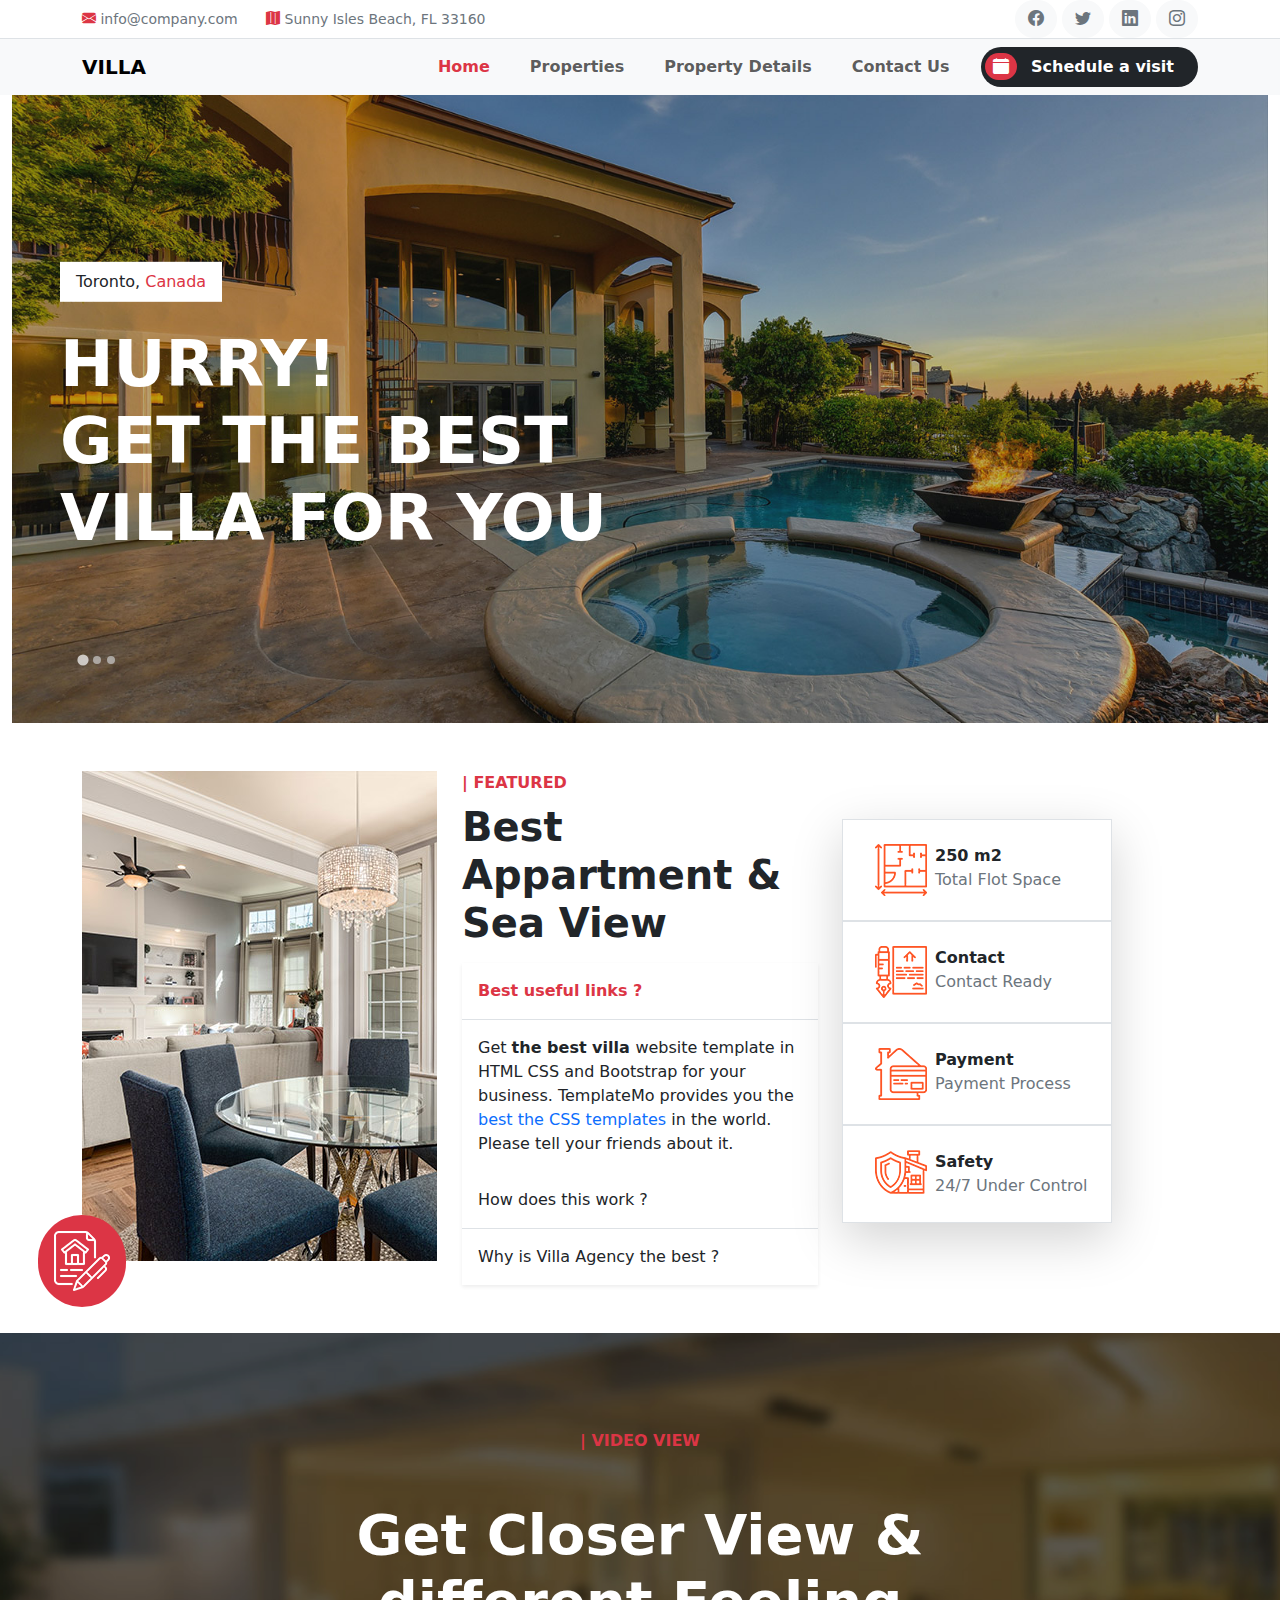
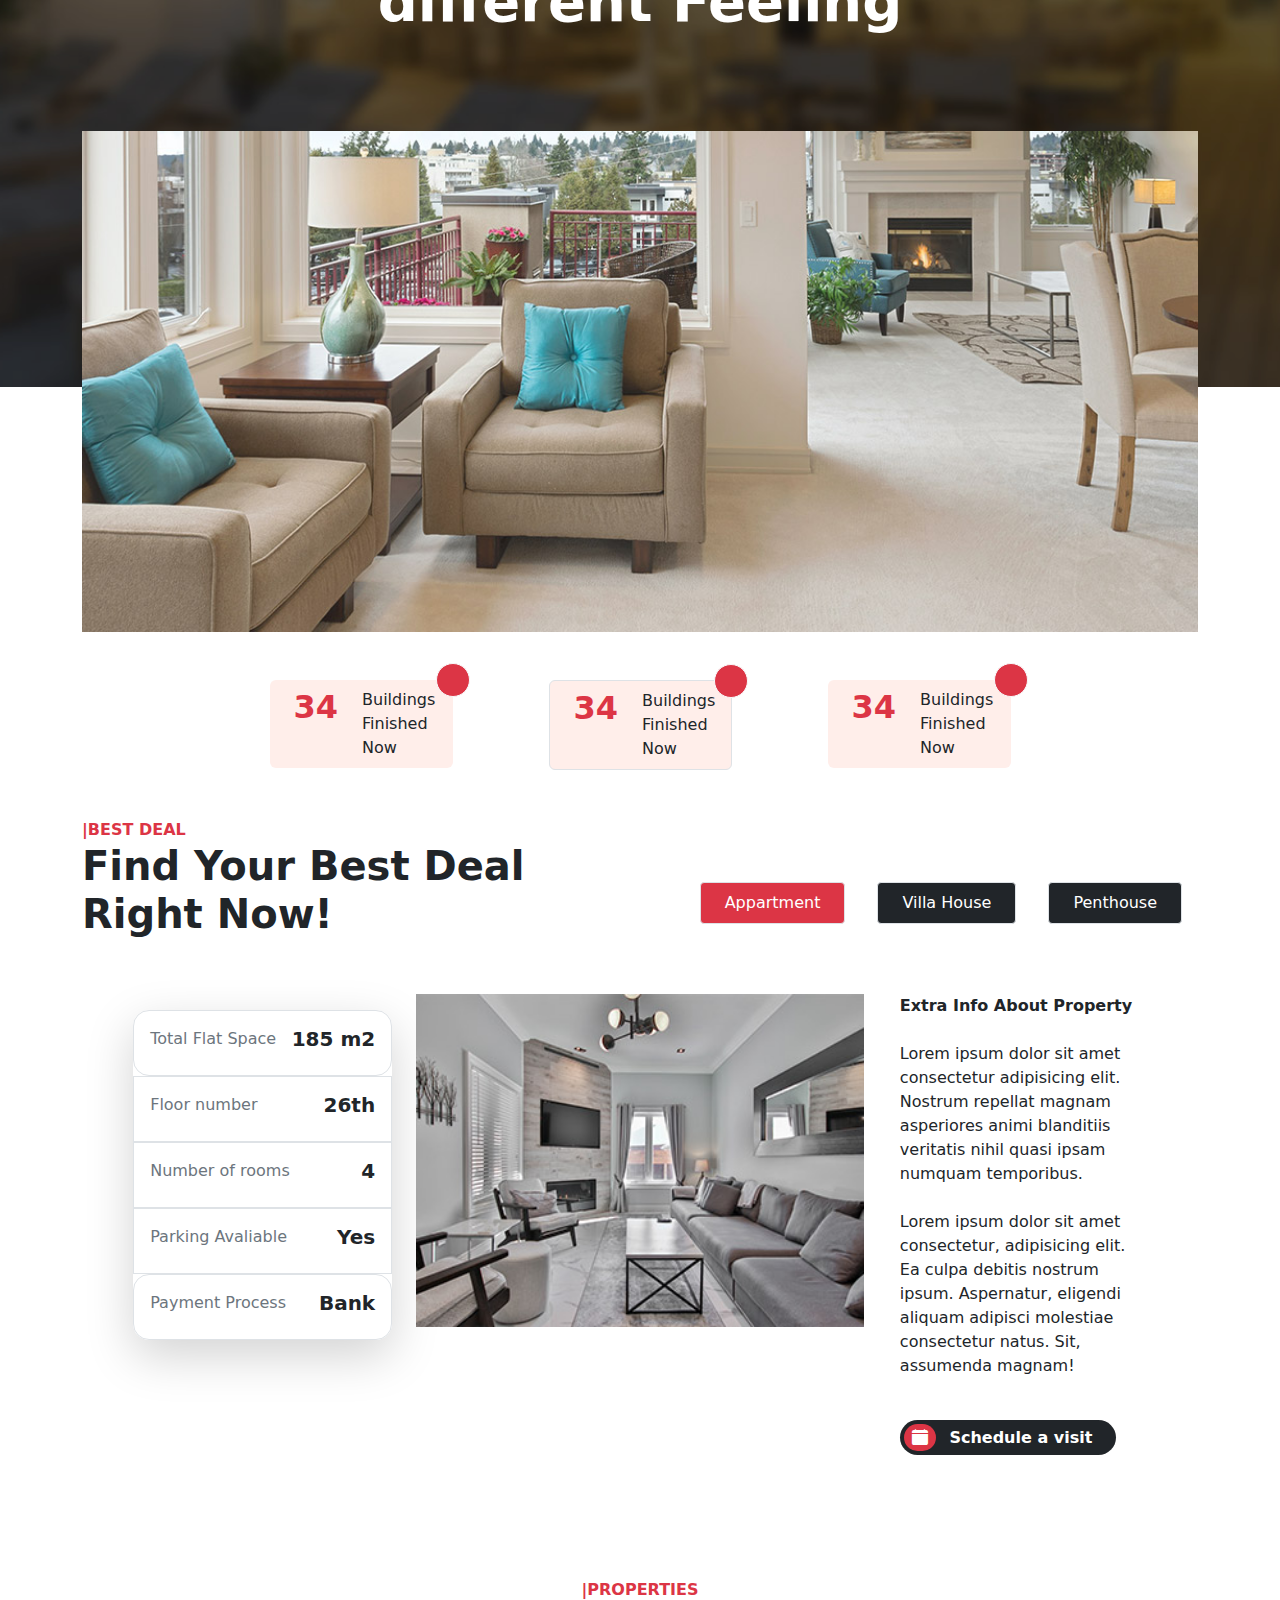
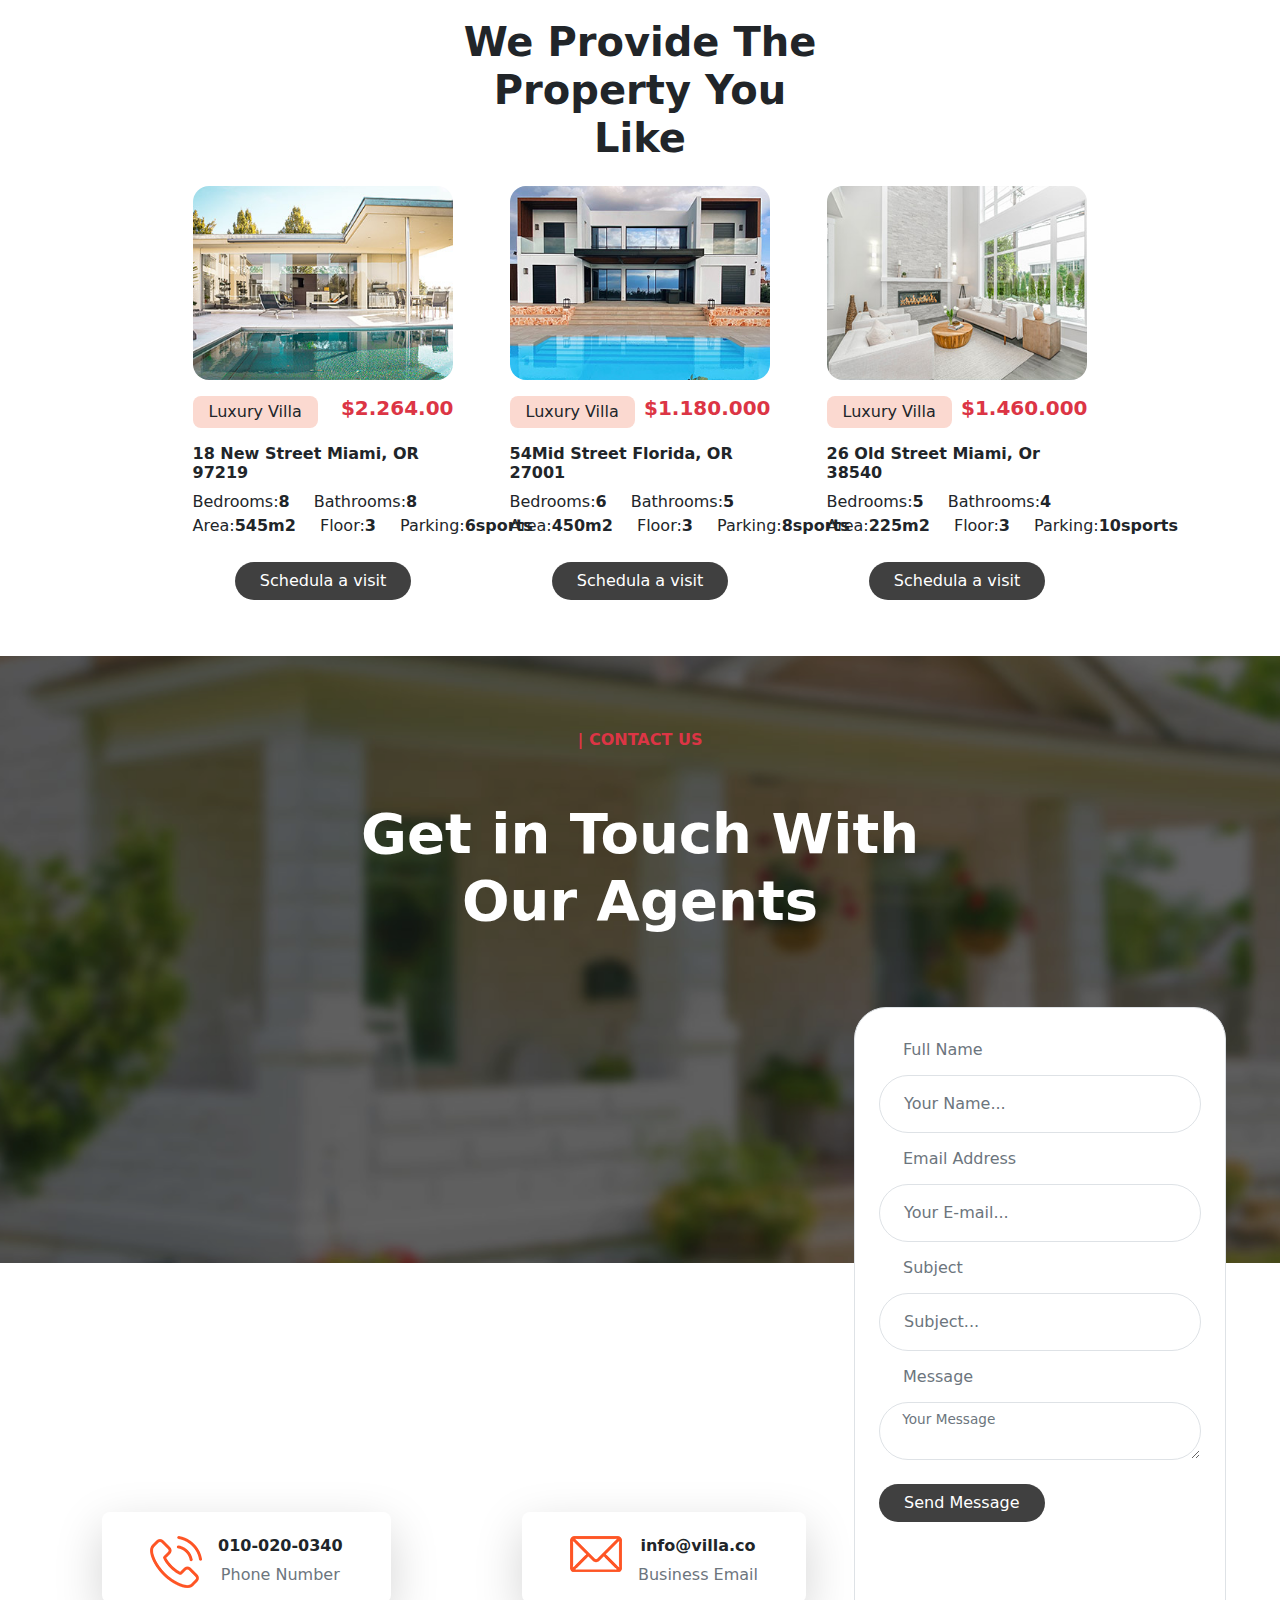
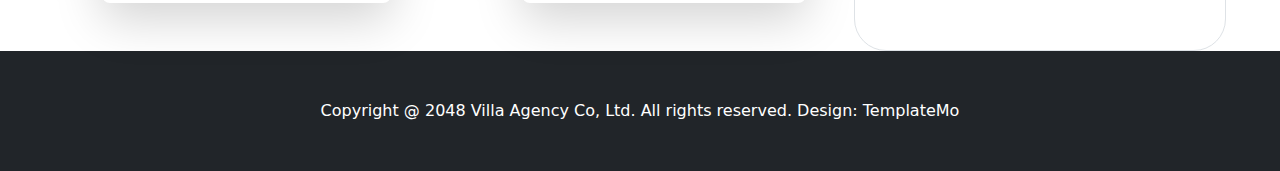
==== index.html @ 97d51863 "first commit" ====
<!DOCTYPE html>
<html lang="en">

<head>
    <meta charset="UTF-8">
    <meta name="viewport" content="width=device-width, initial-scale=1.0">
    <title>Villa</title>
    <link rel="stylesheet" href="css/bootstrap.min.css">
    <link rel="stylesheet" href="css/bootstrap-icons.min.css">
    <link rel="stylesheet" href="css/splide.min.css">
    <link rel="stylesheet" href="css/style.css">
</head>

<body>
    <div class="border-bottom">
        <div class="container-lg">
            <div class="d-flex justify-content-between align-items-center">
                <div class="small">
                    <a href="#" class="link-secondary text-decoration-none me-4">
                        <i class="bi-envelope-fill text-danger"></i>
                        <span class="d-none d-sm-inline">info@company.com</span>
                    </a>
                    <a href="#" class="link-secondary text-decoration-none">
                        <i class="bi-map-fill text-danger"></i>
                        <span class="d-none d-sm-inline">Sunny Isles Beach, FL 33160</span>
                    </a>
                </div>
                <div>
                    <a href="#" class="btn btn-light link-secondary rounded-pill"><i class="bi-facebook"></i></a>
                    <a href="#" class="btn btn-light link-secondary rounded-pill"><i class="bi-twitter"></i></a>
                    <a href="#" class="btn btn-light link-secondary rounded-pill"><i class="bi-linkedin"></i></a>
                    <a href="#" class="btn btn-light link-secondary rounded-pill"><i class="bi-instagram"></i></a>
                </div>
            </div>
        </div>
    </div>

    <nav class="navbar navbar-expand-md navbar-light bg-light" aria-label="Navbar">
        <div class="container-lg">
            <a class="navbar-brand fw-bold" href="#">VILLA</a>
            <button class="navbar-toggler" type="button" data-bs-toggle="collapse" data-bs-target="#navbar"
                aria-controls="navbar" aria-expanded="false" aria-label="Toggle navigation">
                <span class="navbar-toggler-icon"></span>
            </button>

            <div class="collapse navbar-collapse" id="navbar">
                <ul class="navbar-nav ms-auto">
                    <li class="nav-item">
                        <a class="nav-link fw-semibold me-lg-4 link-danger" href="#">Home</a>
                    </li>
                    <li class="nav-item">
                        <a class="nav-link fw-semibold me-lg-4" href="#">Properties</a>
                    </li>
                    <li class="nav-item">
                        <a class="nav-link fw-semibold me-lg-4" href="#">Property Details</a>
                    </li>
                    <li class="nav-item">
                        <a class="nav-link fw-semibold me-lg-4" href="#">Contact Us</a>
                    </li>
                    <li class="nav-item">
                        <a class="nav-link fw-semibold text-bg-dark rounded-pill ps-1 pe-4" href="#">
                            <span class="bg-danger rounded-pill py-1 px-2 me-2"><i class="bi-calendar-fill"></i></span>
                            Schedule a visit
                        </a>
                    </li>
                </ul>
            </div>
        </div>
    </nav>

    <div class="container-fluid">
        <div class="splide" role="group" aria-label="Splide">
            <div class="splide__track">
                <ul class="splide__list">
                    <li class="splide__slide">
                        <div class="position-relative">
                            <img src="img/banner-01.jpg" alt="" class="img-fluid">
                            <div class="position-absolute top-50 start-0 translate-middle-y">
                                <div class="m-5">
                                    <div class="d-inline-block bg-white py-2 px-3 mb-4">
                                        Toronto, <span class="text-danger">Canada</span>
                                    </div>
                                    <div class="text-white display-3 fw-bold">
                                        <div>HURRY!</div>
                                        <div>GET THE BEST</div>
                                        <div>VILLA FOR YOU</div>
                                    </div>
                                </div>
                            </div>
                        </div>
                    </li>
                    <li class="splide__slide">
                        <div class="position-relative">
                            <img src="img/banner-02.jpg" alt="" class="img-fluid">
                            <div class="position-absolute top-50 start-0 translate-middle-y">
                                <div class="m-5">
                                    <div class="d-inline-block bg-white py-2 px-3 mb-4">
                                        Moscow, <span class="text-danger">Russia</span>
                                    </div>
                                    <div class="text-white display-3 fw-bold">
                                        <div>HURRY!</div>
                                        <div>GET THE BEST</div>
                                        <div>VILLA FOR YOU</div>
                                    </div>
                                </div>
                            </div>
                        </div>
                    </li>
                    <li class="splide__slide">
                        <div class="position-relative">
                            <img src="img/banner-03.jpg" alt="" class="img-fluid">
                            <div class="position-absolute top-50 start-0 translate-middle-y">
                                <div class="m-5">
                                    <div class="d-inline-block bg-white py-2 px-3 mb-4">
                                        Sydney, <span class="text-danger">Australia</span>
                                    </div>
                                    <div class="text-white display-3 fw-bold">
                                        <div>HURRY!</div>
                                        <div>GET THE BEST</div>
                                        <div>VILLA FOR YOU</div>
                                    </div>
                                </div>
                            </div>
                        </div>
                    </li>
                </ul>
            </div>
        </div>
    </div>

    <div class="container-lg my-5">
        <div class="bg-white">
            <div class="row">
                <div class="col">
                    <div class="position-relative">
                        <div>
                            <img src="img/featured.jpg" alt="" class="">
                        </div>
                        <div
                            class="position-absolute top-100 start-0 translate-middle bg-danger rounded-pill py-3 px-3 ">
                            <img src="img/featured-icon.png" alt="" class="img-fluid ">
                        </div>
                    </div>
                </div>
                <div class="col">
                    <div class="text-danger fw-bold">
                        | FEATURED
                    </div>
                    <div class="h1 fw-bold py-2">
                        <div>Best</div>
                        <div>Appartment &</div>
                        <div>Sea View</div>
                    </div>
                    <div class="shadow-sm">
                        <div class="text-danger fw-semibold py-3 ps-3 border-bottom">
                            Best useful links ?
                        </div>
                        <div class="ps-3 py-3">
                            Get <strong>the best villa </strong> website template in HTML CSS and Bootstrap for your
                            business. TemplateMo provides you the <span class="text-primary"> best the CSS templates
                            </span> in the world.
                            Please tell your friends about it.
                        </div>
                        <div class="py-3 ps-3 border-bottom">
                            How does this work ?
                        </div>
                        <div class="py-3 ps-3">
                            Why is Villa Agency the best ?
                        </div>
                    </div>
                </div>
                <div class="col pt-5">
                    <div class="shadow-lg d-inline-block ">
                        <div class="d-flex border-secondary-600 border p-4 ">
                            <div>
                                <img src="img/info-icon-01.png" alt="" class="img-fluid px-2">
                            </div>
                            <div class="">
                                <div class="fw-bold">
                                    250 m2
                                </div>
                                <div class="text-secondary">
                                    Total Flot Space
                                </div>
                            </div>
                        </div>
                        <div class="d-flex border-secondary-600 border p-4">
                            <div>
                                <img src="img/info-icon-02.png" alt="" class="img-fluid px-2">
                            </div>
                            <div class="">
                                <div class=" fw-bold">
                                    Contact
                                </div>
                                <div class="text-secondary">
                                    Contact Ready
                                </div>
                            </div>
                        </div>
                        <div class="d-flex border-secondary-600 border p-4">
                            <div>
                                <img src="img/info-icon-03.png" alt="" class="img-fluid px-2">
                            </div>
                            <div class="">
                                <div class=" fw-bold">
                                    Payment
                                </div>
                                <div class="text-secondary">
                                    Payment Process
                                </div>
                            </div>
                        </div>
                        <div class="d-flex border-secondary-600 border p-4">
                            <div>
                                <img src="img/info-icon-04.png" alt="" class="img-fluid px-2">
                            </div>
                            <div class="">
                                <div class=" fw-bold">
                                    Safety
                                </div>
                                <div class="text-secondary">
                                    24/7 Under Control
                                </div>
                            </div>
                        </div>
                    </div>
                </div>
            </div>
        </div>
    </div>
    <div class="bg-image1">
        <div class="bg-black bg-opacity-25 py-5">
            <div class="header-margin-bottom container-lg text-center py-4 py-sm-5">
                <div class=" fw-bold text-white ">
                    <div class="text-danger text-center fw-bold">
                        | VIDEO VIEW
                    </div>
                    <div class="display-4 fw-semibold text-white text-center pt-5">
                        Get Closer View & <br>different Feeling
                    </div>
                </div>
            </div>
        </div>
    </div>

    <div class="header-margin-top container-lg text-center">
        <div class="row justify-content-center">
            <img src="img/video-frame.jpg" alt="" class="img-fluid">
        </div>
    </div>




    <div class="container-lg py-5">
        <div class="d-flex justify-content-center">
            <div class="col-3 px-5 ">
                <div class="d-flex py-2 rounded-2 position-relative" style="background-color: #FFEEEA;">
                    <div class="text-danger fw-bold h2 pe-4 ps-4">34</div>
                    <div class="fw-normal ">
                        Buildings <br>Finished Now<span
                            class="position-absolute top-0 start-100 translate-middle badge border border-light rounded-circle bg-danger p-3"><span
                                class="visually-hidden">unread messages</span></span>
                    </div>
                </div>
            </div>
            <div class="col-3 px-5 ">
                <div class="d-flex py-2 rounded-2 position-relative border" style="background-color: #FFEEEA;">
                    <div class="text-danger fw-bold h2 pe-4 ps-4">34</div>
                    <div class="fw-normal ">
                        Buildings <br>Finished Now<span
                            class="position-absolute top-0 start-100 translate-middle badge border border-light rounded-circle bg-danger p-3"><span></span>
                    </div>
                </div>
            </div>
            <div class="col-3 px-5 ">
                <div class="d-flex py-2 rounded-2 position-relative" style="background-color: #FFEEEA;">
                    <div class="text-danger fw-bold h2 pe-4 ps-4">34</div>
                    <div class="fw-normal ">
                        Buildings <br>Finished Now<span
                            class="position-absolute top-0 start-100 translate-middle badge border border-light rounded-circle bg-danger p-3"><span
                                class="visually-hidden">unread messages</span></span>
                    </div>
                </div>
            </div>
        </div>
    </div>
    <div class="container-lg">
        <div class="d-flex justify-content-between">
            <div class="">
                <div class="text-danger fw-bold">
                    |BEST DEAL
                </div>
                <div class="h1 fw-bold ">
                    Find Your Best Deal <br> Right Now!
                </div>
            </div>
            <div class="pt-3">
                <div class="d-flex  pt-5">
                    <div class="px-3 ">
                        <div class="text-white border bg-danger d-inline-block px-4 py-2 rounded-1">
                            Appartment
                        </div>
                    </div>
                    <div class="px-3">
                        <div class="text-white border bg-dark d-inline-block px-4 py-2 rounded-1">
                            Villa House
                        </div>
                    </div>
                    <div class="px-3">
                        <div class="text-white border bg-dark d-inline-block px-4 py-2 rounded-1">
                            Penthouse
                        </div>
                    </div>
                </div>
            </div>
        </div>
    </div>
    <div class="container-lg py-5 px-3">
        <div class="row justify-content-center">
            <div class="col-3 pt-3">
                <div class="shadow-lg rounded-4">
                    <div class="d-flex justify-content-between border border-secondary-300 py-3 pe-3 rounded-4">
                        <div class="text-secondary ps-3">
                            Total Flat Space
                        </div>
                        <div class="h5 fw-semibold">
                            185 m2
                        </div>
                    </div>
                    <div class="d-flex justify-content-between border border-secondary-300 py-3 pe-3 ">
                        <div class="text-secondary ps-3">
                            Floor number
                        </div>
                        <div class="h5 fw-semibold">
                            26th
                        </div>
                    </div>
                    <div class="d-flex justify-content-between border border-secondary-300 py-3 pe-3">
                        <div class="text-secondary ps-3">
                            Number of rooms
                        </div>
                        <div class="h5 fw-semibold">
                            4
                        </div>
                    </div>
                    <div class="d-flex justify-content-between border border-secondary-300 py-3 pe-3">
                        <div class="text-secondary ps-3">
                            Parking Avaliable
                        </div>
                        <div class="h5 fw-semibold">
                            Yes
                        </div>
                    </div>
                    <div class="d-flex justify-content-between border border-secondary-300 py-3 pe-3 rounded-4">
                        <div class="text-secondary ps-3">
                            Payment Process
                        </div>
                        <div class="h5 fw-semibold">
                            Bank
                        </div>
                    </div>
                </div>
            </div>
            <div class="col-5">
                <div>
                    <img src="img/property-05.jpg" alt="" class="w-100">
                </div>
            </div>
            <div class="col-3 ps-4">
                <div class="fw-bold">
                    Extra Info About Property
                </div>
                <div class="py-4">
                    Lorem ipsum dolor sit amet consectetur adipisicing elit. Nostrum repellat magnam asperiores animi
                    blanditiis veritatis nihil quasi ipsam numquam temporibus.
                </div>
                <div>
                    Lorem ipsum dolor sit amet consectetur, adipisicing elit. Ea culpa debitis nostrum ipsum.
                    Aspernatur, eligendi aliquam adipisci molestiae consectetur natus. Sit, assumenda magnam!
                </div>
                <div class="py-5">
                    <a class="text-decoration-none fw-semibold text-bg-dark rounded-pill ps-1 pe-4 py-2" href="#">
                        <span class="bg-danger rounded-pill py-1 px-2 me-2"><i class="bi-calendar-fill"></i></span>
                        Schedule a visit
                    </a>
                </div>
            </div>
        </div>
    </div>
    <div class="container-lg py-3">
        <div class="text-center">
            <div class="text-danger fw-semibold py-3">
                |PROPERTIES
            </div>
            <div class="h1 fw-bold">
                We Provide The <br> Property You <br> Like
            </div>
        </div>
        <div class="row justify-content-center">
            <div class="col-3 m-3">
                <div>
                    <img src="img/property-02.jpg" alt="" class="img-fluid rounded-4 ">
                </div>
                <div class="d-flex justify-content-between py-3">
                    <div class="py-1 px-3 rounded-3" style="background-color: #FBD9D0;">
                        Luxury Villa
                    </div>
                    <div class="text-danger h5 fw-semibold">
                        $2.264.00
                    </div>
                </div>
                <div class="h6 fw-bold">
                    18 New Street Miami, OR 97219
                </div>
                <div class="d-flex ">
                    <div>
                        Bedrooms:<span class="fw-semibold">8</span>
                    </div>
                    <div class="px-4">
                        Bathrooms:<span class="fw-semibold">8</span>
                    </div>
                </div>
                <div class="d-flex ">
                    <div>
                        Area:<span class="fw-semibold">545m2</span>
                    </div>
                    <div class="px-4">
                        Floor:<span class="fw-semibold">3</span>
                    </div>
                    <div class="">
                        Parking:<span class="fw-semibold">6sports</span>
                    </div>
                </div>
                <div class="py-4 text-center">
                    <button class="text-white bg-black bg-opacity-75 btn rounded-pill px-4">Schedula a visit</button>
                </div>
            </div>
            <div class="col-3 m-3">
                <div>
                    <img src="img/property-03.jpg" alt="" class="img-fluid rounded-4">
                </div>
                <div class="d-flex justify-content-between py-3">
                    <div class="py-1 px-3 rounded-3" style="background-color: #FBD9D0;">
                        Luxury Villa
                    </div>
                    <div class="text-danger h5 fw-semibold">
                        $1.180.000
                    </div>
                </div>
                <div class="h6 fw-bold">
                    54Mid Street Florida, OR 27001
                </div>
                <div class="d-flex ">
                    <div>
                        Bedrooms:<span class="fw-semibold">6</span>
                    </div>
                    <div class="px-4">
                        Bathrooms:<span class="fw-semibold">5</span>
                    </div>
                </div>
                <div class="d-flex ">
                    <div>
                        Area:<span class="fw-semibold">450m2</span>
                    </div>
                    <div class="px-4">
                        Floor:<span class="fw-semibold">3</span>
                    </div>
                    <div class="">
                        Parking:<span class="fw-semibold">8sports</span>
                    </div>
                </div>
                <div class="py-4 text-center">
                    <button class="text-white bg-black bg-opacity-75 btn rounded-pill px-4">Schedula a visit</button>
                </div>
            </div>
            <div class="col-3 m-3">
                <div>
                    <img src="img/property-04.jpg" alt="" class="img-fluid rounded-4">
                </div>
                <div class="d-flex justify-content-between py-3">
                    <div class="py-1 px-3 rounded-3" style="background-color: #FBD9D0;">
                        Luxury Villa
                    </div>
                    <div class="text-danger h5 fw-semibold">
                        $1.460.000
                    </div>
                </div>
                <div class="h6 fw-bold">
                    26 Old Street Miami, Or 38540
                </div>
                <div class="d-flex ">
                    <div>
                        Bedrooms:<span class="fw-semibold">5</span>
                    </div>
                    <div class="px-4">
                        Bathrooms:<span class="fw-semibold">4</span>
                    </div>
                </div>
                <div class="d-flex ">
                    <div>
                        Area:<span class="fw-semibold">225m2</span>
                    </div>
                    <div class="px-4">
                        Floor:<span class="fw-semibold">3</span>
                    </div>
                    <div class="">
                        Parking:<span class="fw-semibold">10sports</span>
                    </div>
                </div>
                <div class="py-4 text-center">
                    <button class="text-white bg-black bg-opacity-75 btn rounded-pill px-4">Schedula a visit</button>
                </div>
            </div>
        </div>
    </div>
    <div class="bg-image2">
        <div class="bg-black bg-opacity-25 py-5">
            <div class="header-margin-bottom container-lg text-center py-4 ">
                <div class=" fw-bold text-white ">
                    <div class="text-danger text-center fw-bold">
                        | CONTACT US
                    </div>
                    <div class="display-4 fw-semibold text-white text-center pt-5">
                        Get in Touch With <br> Our Agents
                    </div>
                </div>
            </div>
        </div>
    </div>

    <div class="header-margin-top container-lg text-center">
        <div class="d-flex justify-content-center">
            <div class="col">
                <iframe
                    src="https://www.google.com/maps/embed?pb=!1m18!1m12!1m3!1d25172.330587629007!2d58.3898002!3d37.9411446!2m3!1f0!2f0!3f0!3m2!1i1024!2i768!4f13.1!3m3!1m2!1s0x3f6ffde1fdb24cad%3A0xd5fe0ca9c6b556a!2z0J7QsdGA0LDQt9C-0LLQsNGC0LXQu9GM0L3Ri9C5INGG0LXQvdGC0YAgIkd1anVybHkgTmVzaWwi!5e0!3m2!1sru!2s!4v1705482089475!5m2!1sru!2s"
                    width="800" height="450" style="border:0; " class="rounded-5" allowfullscreen="" loading="lazy"
                    referrerpolicy="no-referrer-when-downgrade"></iframe>
                <div class="d-flex justify-content-between py-5 p-5">
                    <div class="shadow-lg px-5 pt-4 rounded-3 d-flex">
                        <div>
                            <img src="img/phone-icon.png" alt="">
                        </div>
                        <div class="ps-3">
                            <p class="h6 fw-semibold">010-020-0340</p>
                            <p class="text-secondary">Phone Number</p>
                        </div>
                    </div>
                    <div class="shadow-lg px-5 pt-4 rounded-3 d-flex">
                        <div>
                            <img src="img/email-icon.png" alt="">
                        </div>
                        <div class="ps-3">
                            <p class="h6 fw-semibold">info@villa.co</p>
                            <p class="text-secondary">Business Email</p>
                        </div>
                    </div>
                </div>
            </div>
            <div class="col-4 border p-4 rounded-5 bg-white">
                <div class="text-secondary text-start h6 ps-4 py-2">
                    Full Name
                </div>
                <div class="form-floating">
                    <input type="text" class="form-control rounded-5 p-3" id="floatingInput" placeholder="">
                    <label class="ps-4 text-secondary " for="floatingInput">Your Name...</label>
                </div>
                <div class="text-secondary text-start h6 ps-4 pt-3 pb-2">
                    Email Address
                </div>
                <div class="form-floating">
                    <input type="e-mail" class="form-control rounded-5 p-3" id="floatingInput" placeholder="">
                    <label class="ps-4 text-secondary " for="floatingInput">Your E-mail...</label>
                </div>
                <div class="text-secondary text-start h6 ps-4 pt-3 pb-2">
                    Subject
                </div>
                <div class="form-floating">
                    <input type="text" class="form-control rounded-5 p-3" id="floatingInput" placeholder="">
                    <label class="ps-4 text-secondary " for="floatingInput">Subject...</label>
                </div>
                <div class="text-secondary text-start h6 ps-4 pt-3 pb-2">
                    Message
                </div>
                <div class="form-floating">
                    <textarea class="form-control rounded-5" name="text" id="floatingInput" cols="30"
                        rows="10"></textarea>

                    <label class="ps-4 text-secondary " for="floatingInput">Your Message</label>
                </div>
                <div class="py-4 text-start">
                    <button class=" text-white bg-black bg-opacity-75 btn rounded-pill px-4">Send Message</button>
                </div>
            </div>
        </div>
    </div>
    <div class="bg-dark">
        <div class="container-lg">
            <div class="py-5 text-center text-white">
                Copyright @ 2048 Villa Agency Co, Ltd. All rights reserved. Design: TemplateMo
            </div>
        </div>
    </div>



    <style>
        .splide__pagination {
            right: unset;
            margin-left: 3rem;
            margin-bottom: 3rem;
        }
    </style>
    <script>
        document.addEventListener('DOMContentLoaded', function () {
            var splide = new Splide('.splide', {
                type: "loop",
                autoplay: 1,
                arrows: 0,
                interval: 3e3,
                pauseOnHover: 0,
                perMove: 1,
                perPage: 1,
                gap: "1.5rem",
            });
            splide.mount();
        });
    </script>
    <script src="js/bootstrap.bundle.min.js"></script>
    <script src="js/splide.min.js"></script>
</body>

</html>
---- css/style.css ----
.bg-image1 {
    background-image: url('../img/video-bg.jpg');
    background-color: #000000;
    background-repeat: no-repeat;
    background-position: center;
    background-size: cover;
}

.bg-image2 {
    background-image: url('../img/contact-bg.jpg');
    background-color: #000000;
    background-repeat: no-repeat;
    background-position: center;
    background-size: cover;
}

.header-margin-bottom {
    margin-bottom: 16rem;
}
.header-margin-top {
    margin-top: -16rem;
}
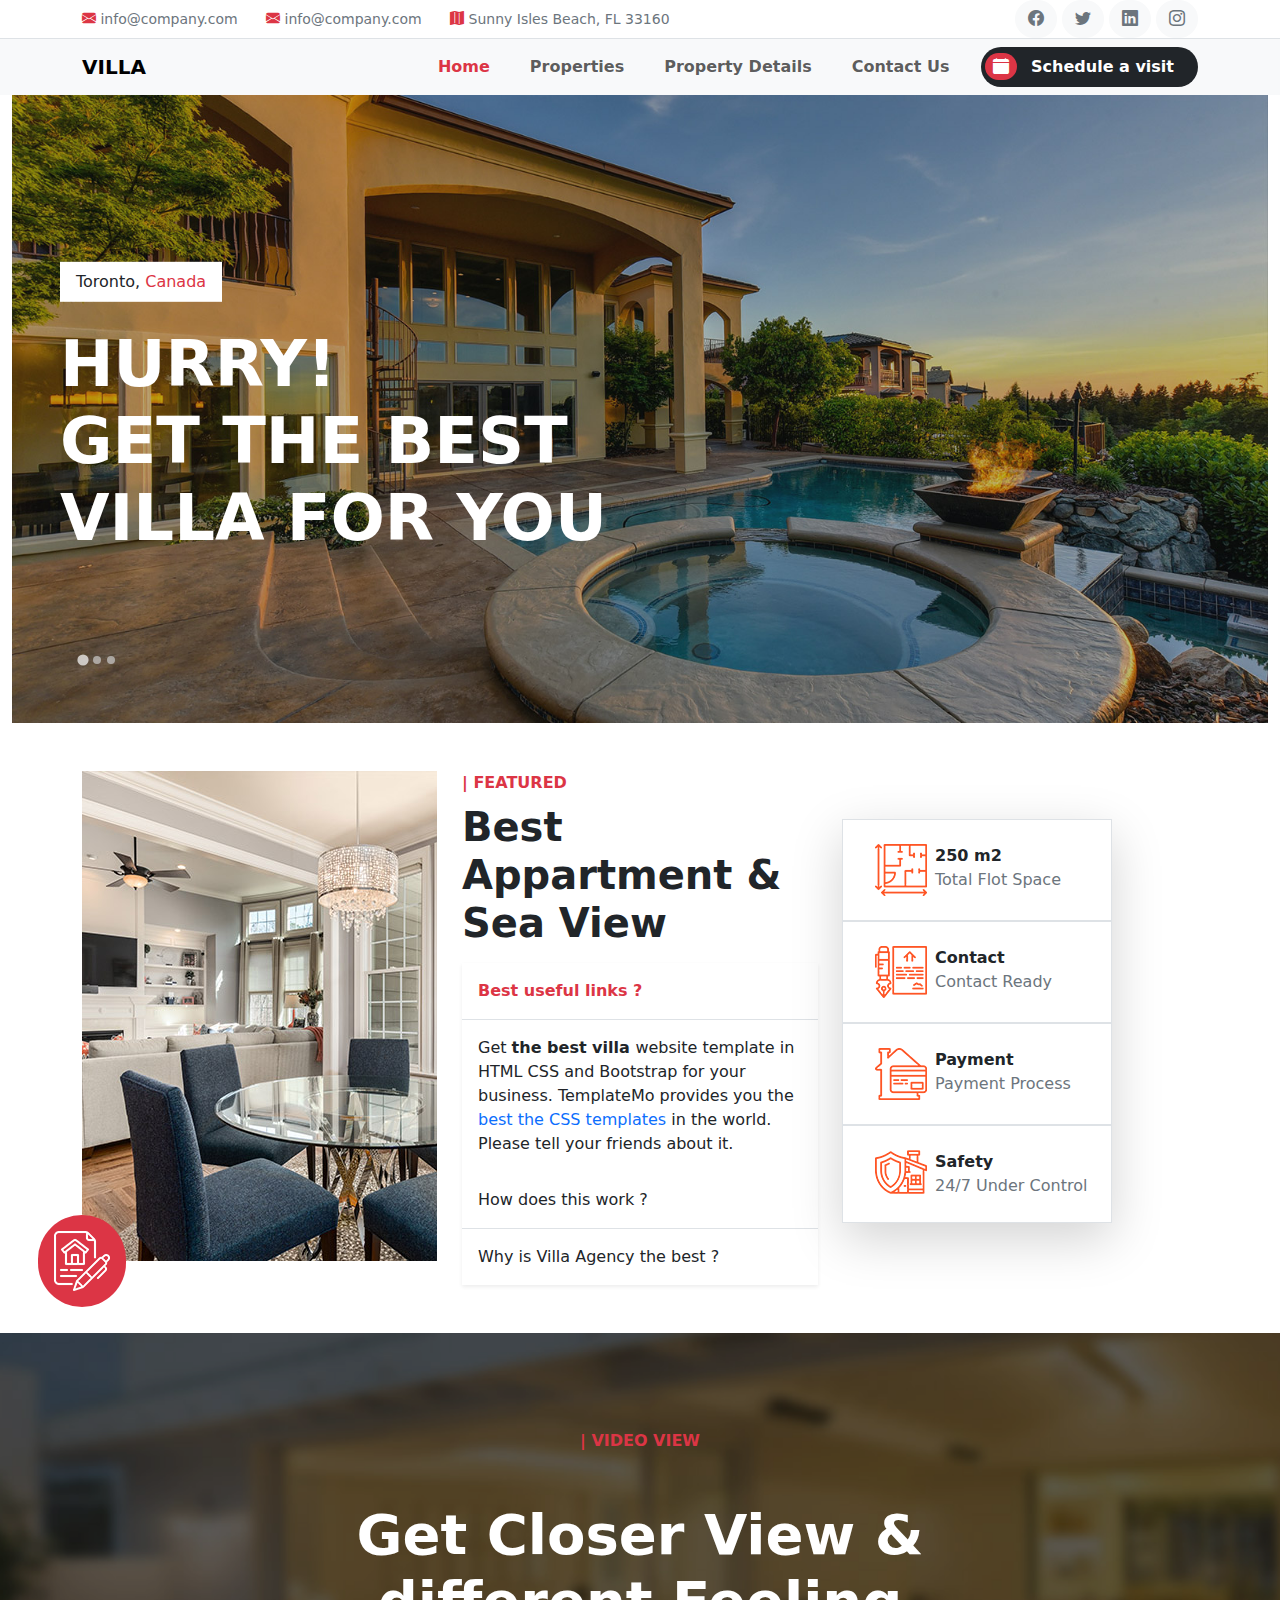
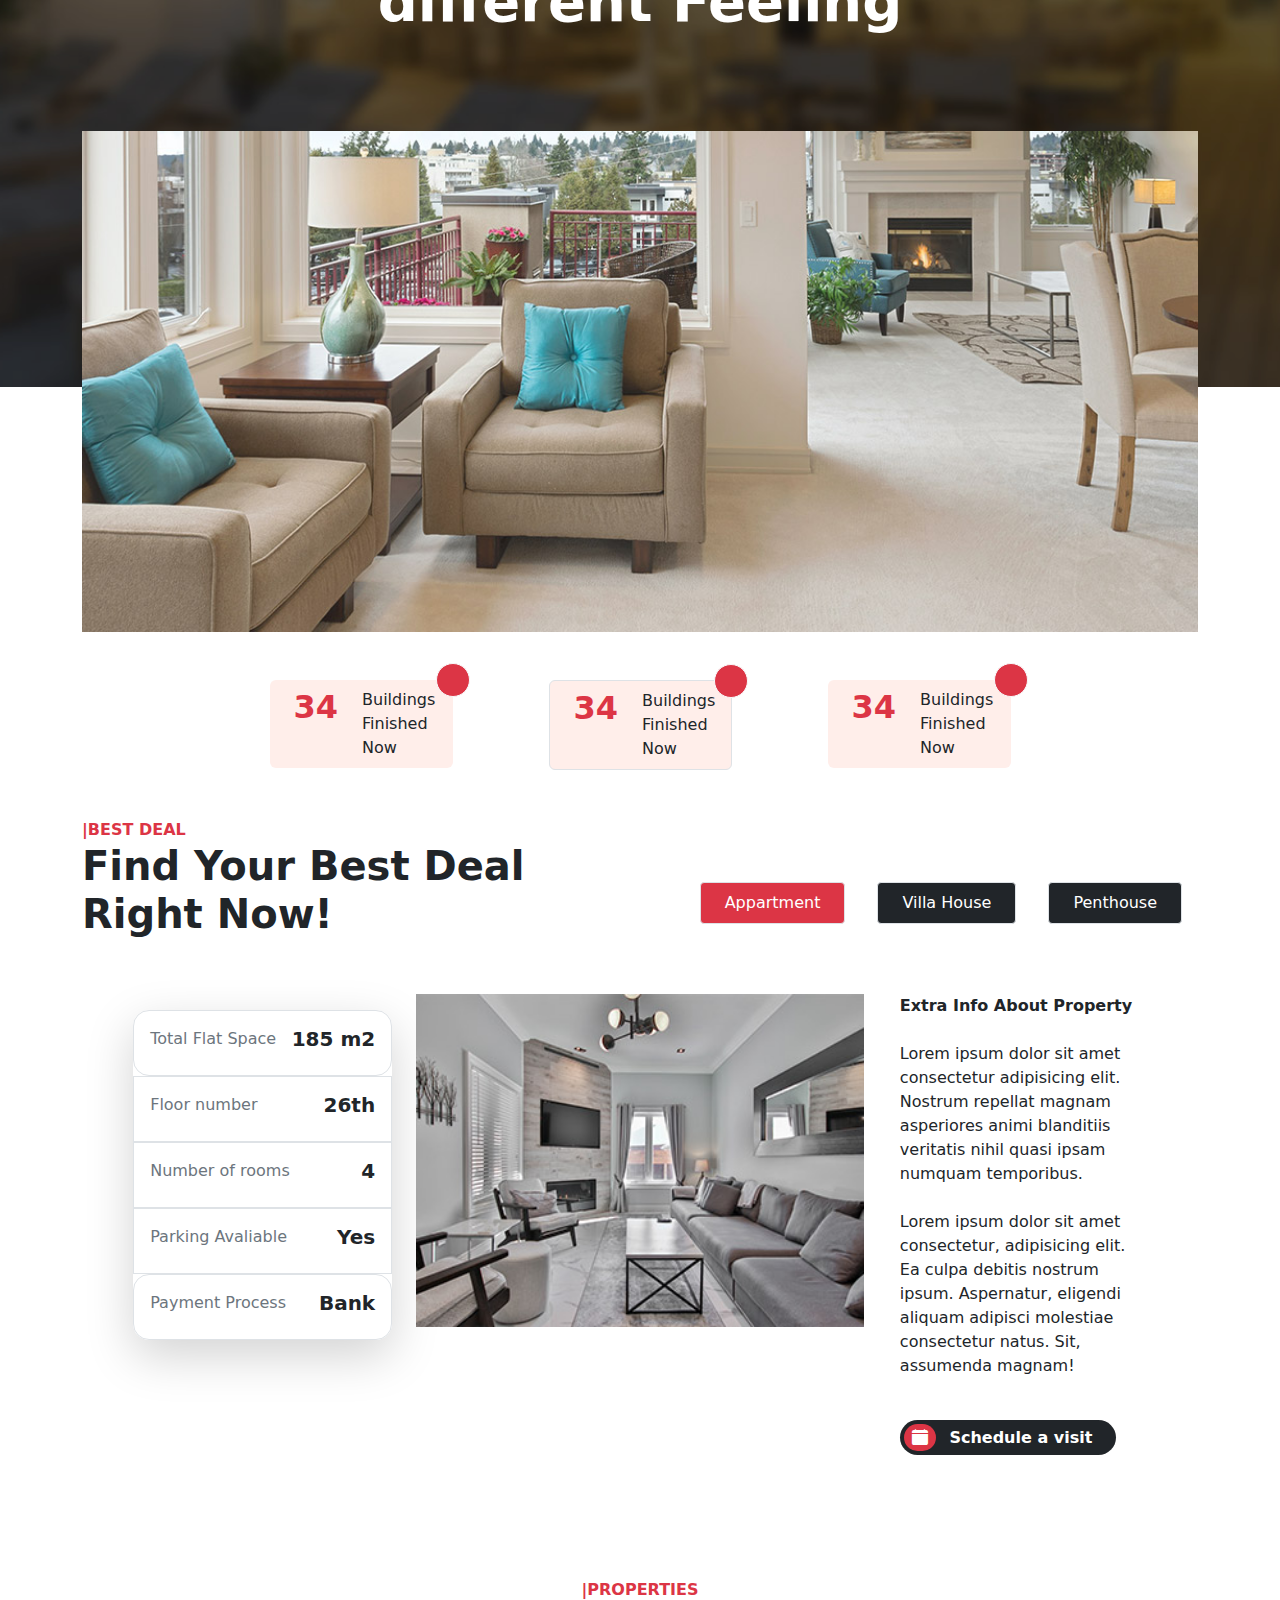
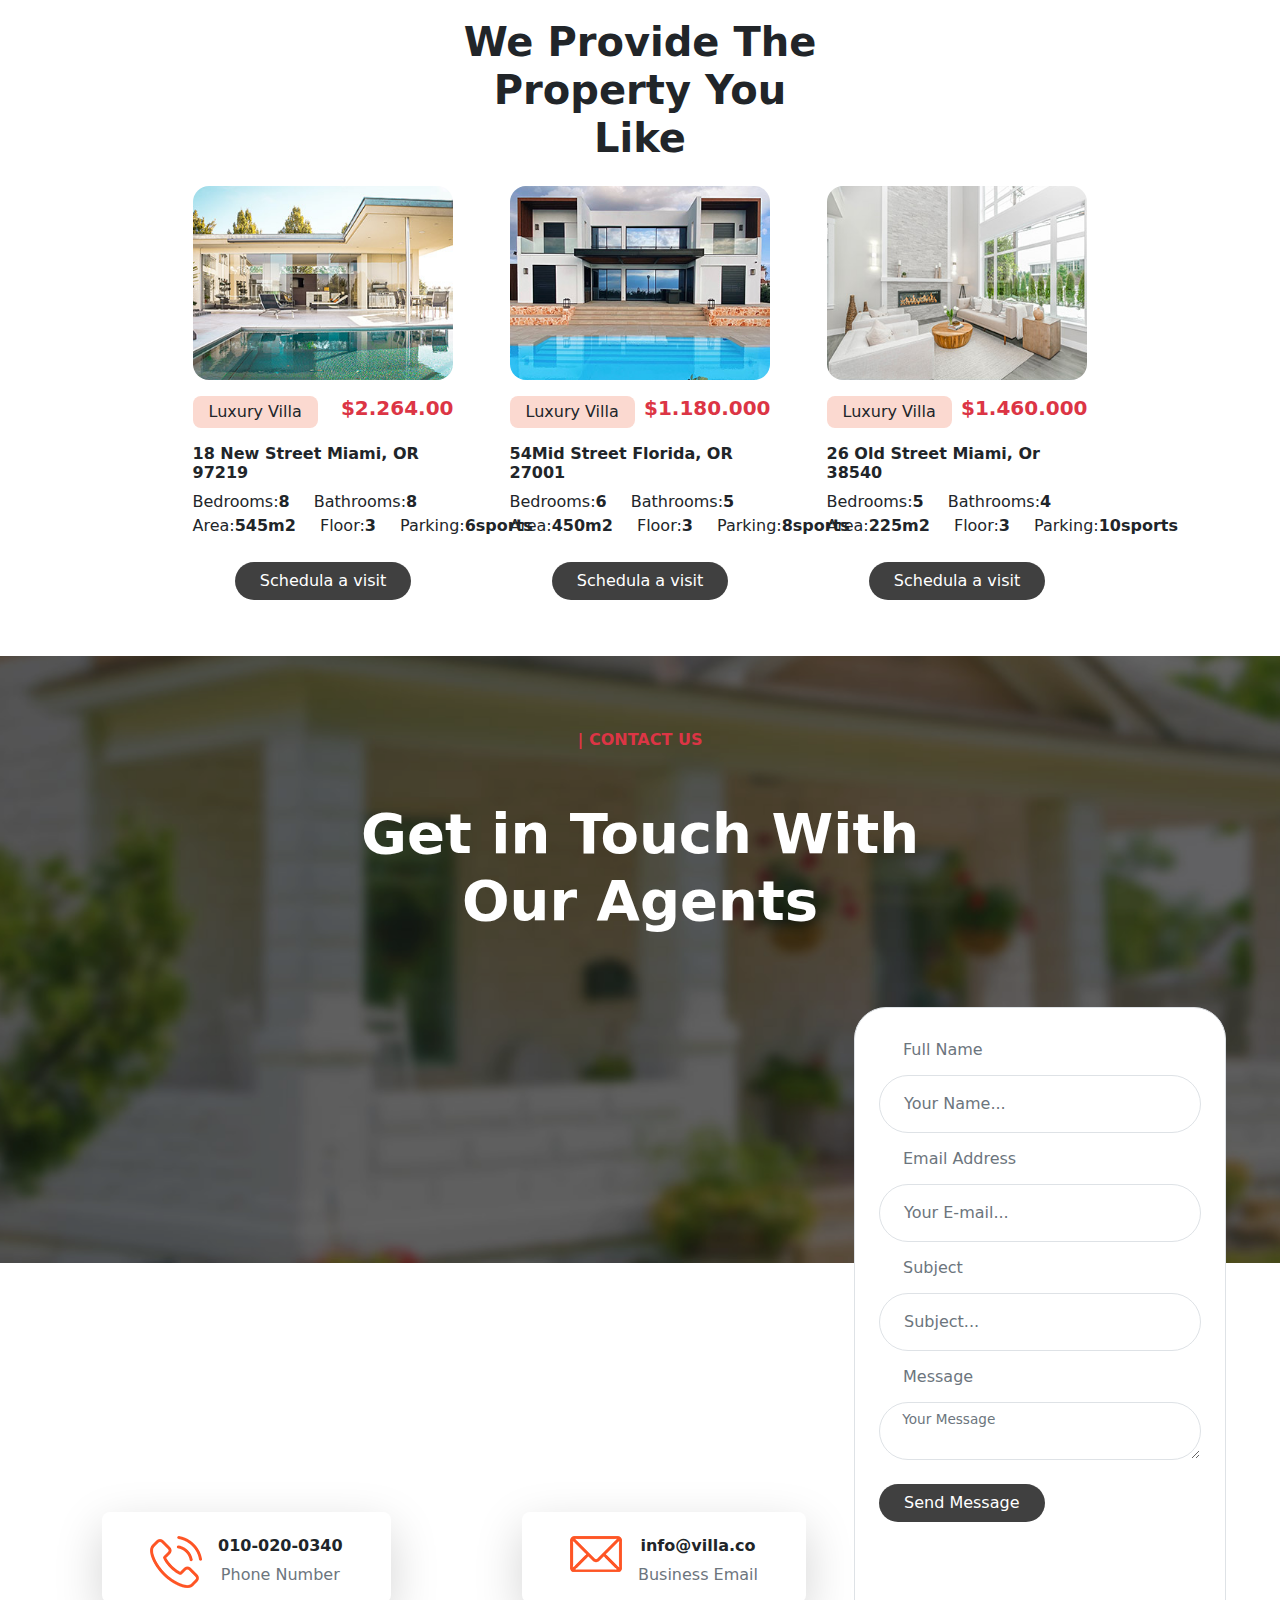
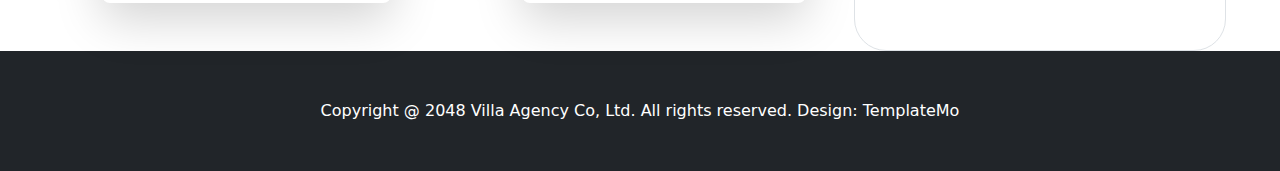
==== commit 673edc5d: "second commit" ====
--- a/index.html
+++ b/index.html
@@ -12,6 +12,7 @@
 </head>
 
 <body>
+
     <div class="border-bottom">
         <div class="container-lg">
             <div class="d-flex justify-content-between align-items-center">
@@ -20,11 +21,16 @@
                         <i class="bi-envelope-fill text-danger"></i>
                         <span class="d-none d-sm-inline">info@company.com</span>
                     </a>
+                    <a href="#" class="link-secondary text-decoration-none me-4">
+                        <i class="bi-envelope-fill text-danger"></i>
+                        <span class="d-none d-sm-inline">info@company.com</span>
+                    </a>
                     <a href="#" class="link-secondary text-decoration-none">
                         <i class="bi-map-fill text-danger"></i>
                         <span class="d-none d-sm-inline">Sunny Isles Beach, FL 33160</span>
                     </a>
                 </div>
+
                 <div>
                     <a href="#" class="btn btn-light link-secondary rounded-pill"><i class="bi-facebook"></i></a>
                     <a href="#" class="btn btn-light link-secondary rounded-pill"><i class="bi-twitter"></i></a>
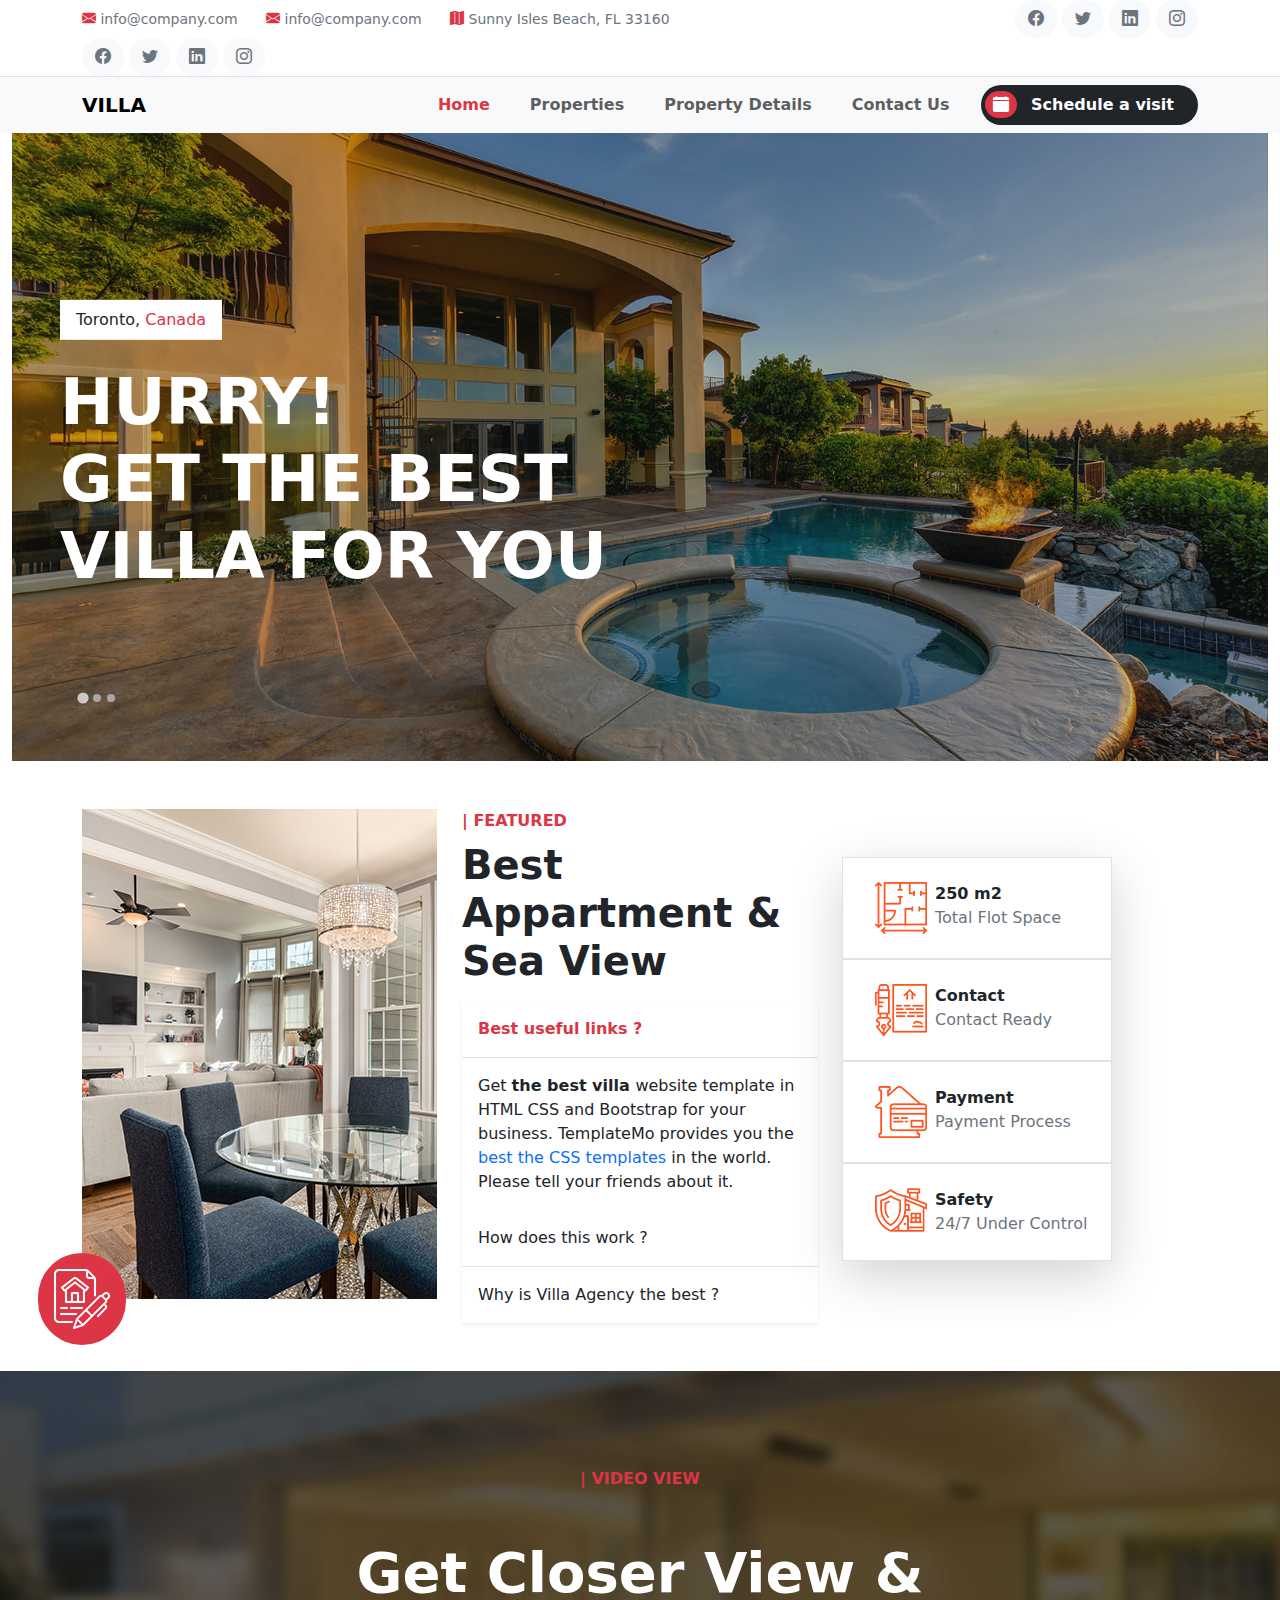
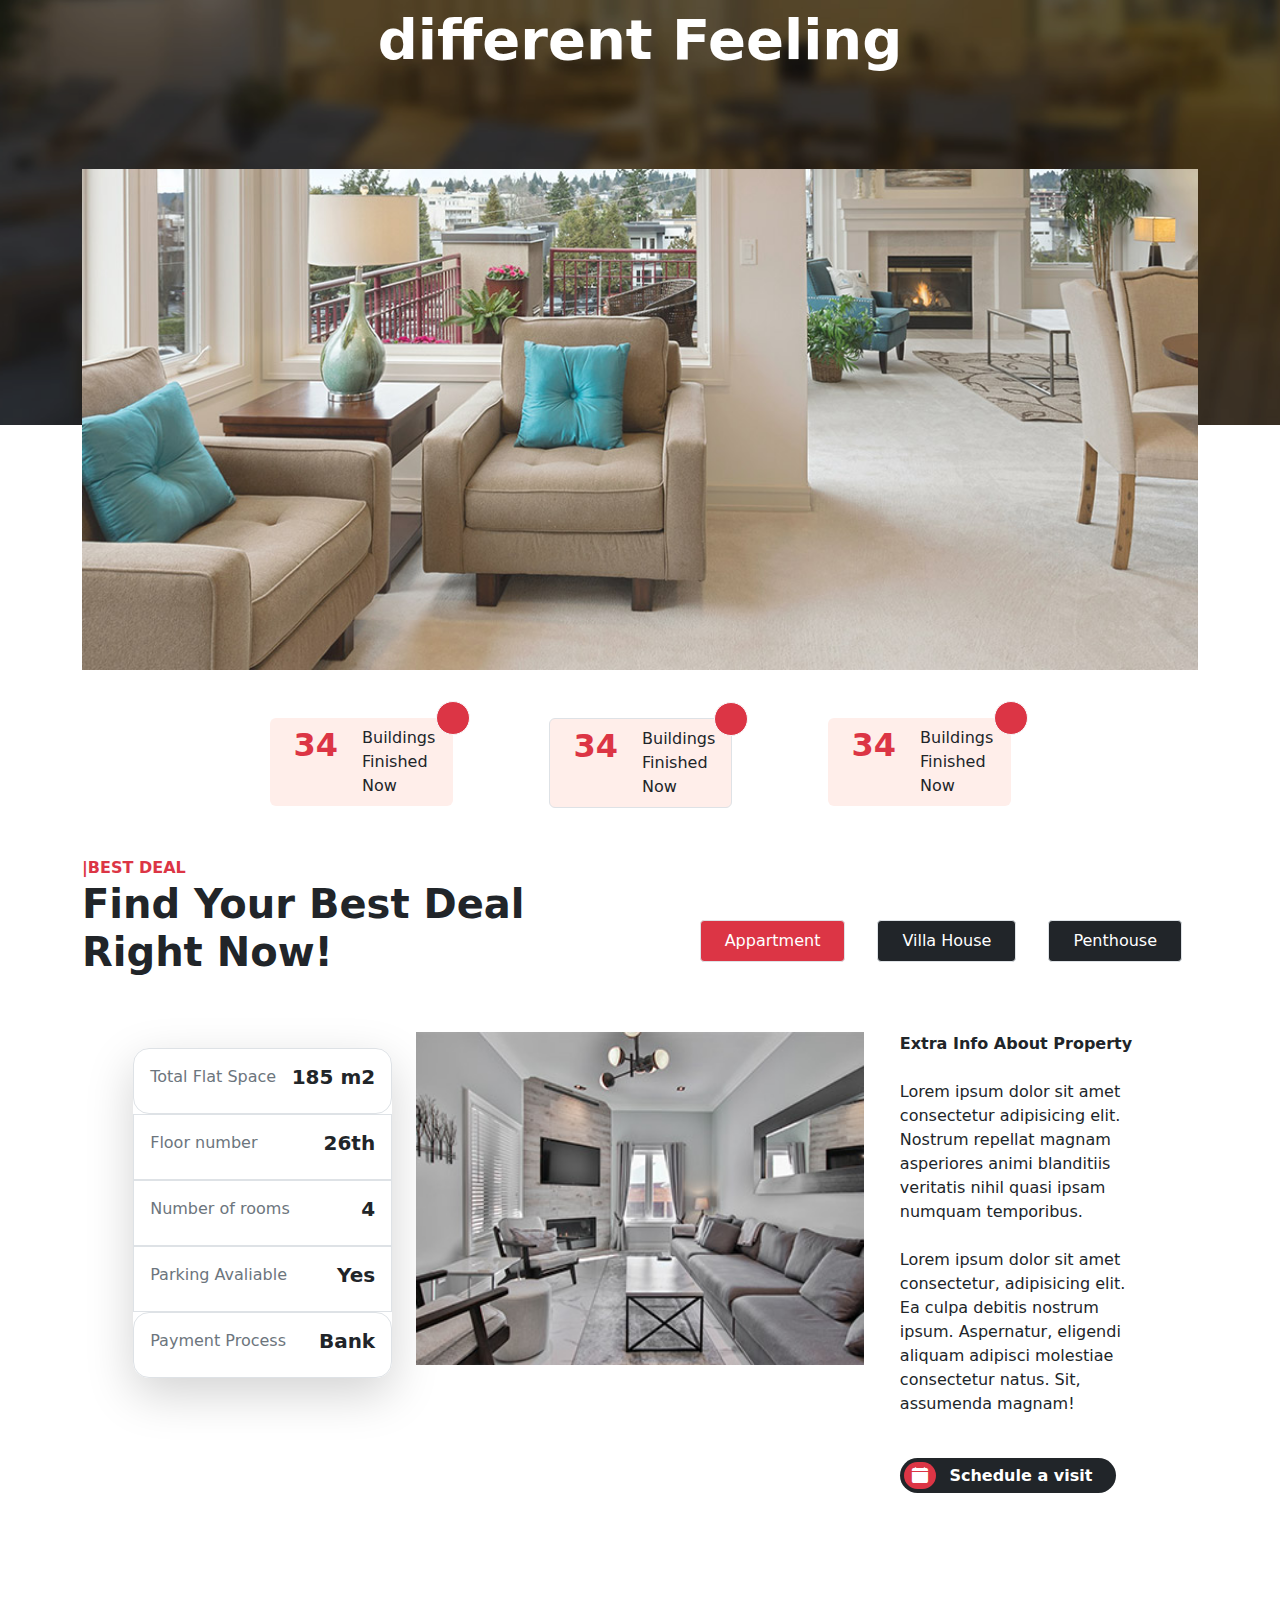
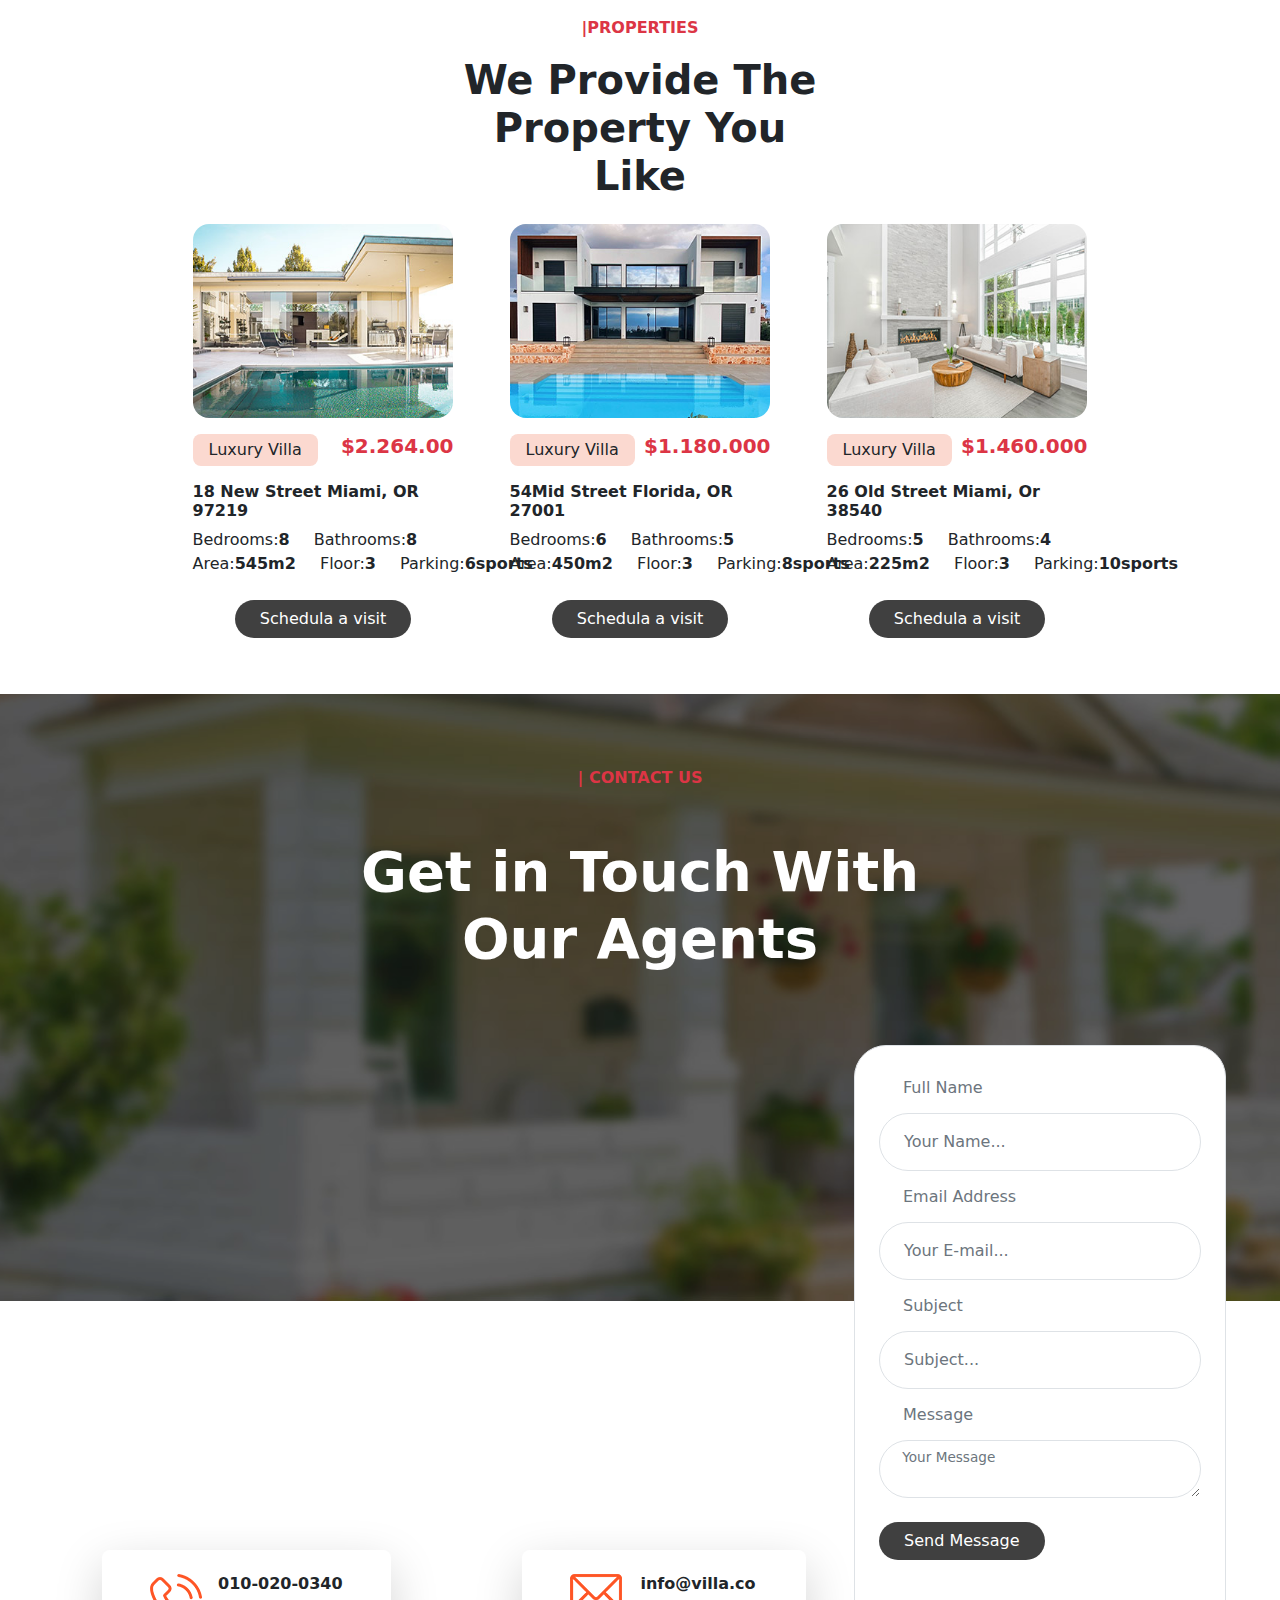
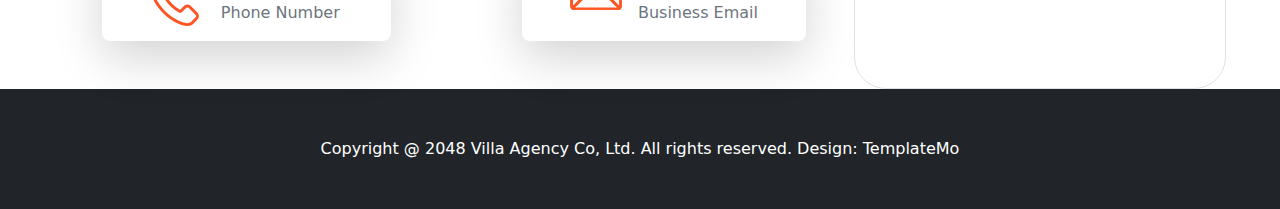
==== commit f141b189: "1.3 commit" ====
--- a/index.html
+++ b/index.html
@@ -14,6 +14,7 @@
 <body>
 
     <div class="border-bottom">
+
         <div class="container-lg">
             <div class="d-flex justify-content-between align-items-center">
                 <div class="small">
@@ -31,6 +32,13 @@
                     </a>
                 </div>
 
+                <div>
+                    <a href="#" class="btn btn-light link-secondary rounded-pill"><i class="bi-facebook"></i></a>
+                    <a href="#" class="btn btn-light link-secondary rounded-pill"><i class="bi-twitter"></i></a>
+                    <a href="#" class="btn btn-light link-secondary rounded-pill"><i class="bi-linkedin"></i></a>
+                    <a href="#" class="btn btn-light link-secondary rounded-pill"><i class="bi-instagram"></i></a>
+                </div>
+            </div>
                 <div>
                     <a href="#" class="btn btn-light link-secondary rounded-pill"><i class="bi-facebook"></i></a>
                     <a href="#" class="btn btn-light link-secondary rounded-pill"><i class="bi-twitter"></i></a>
